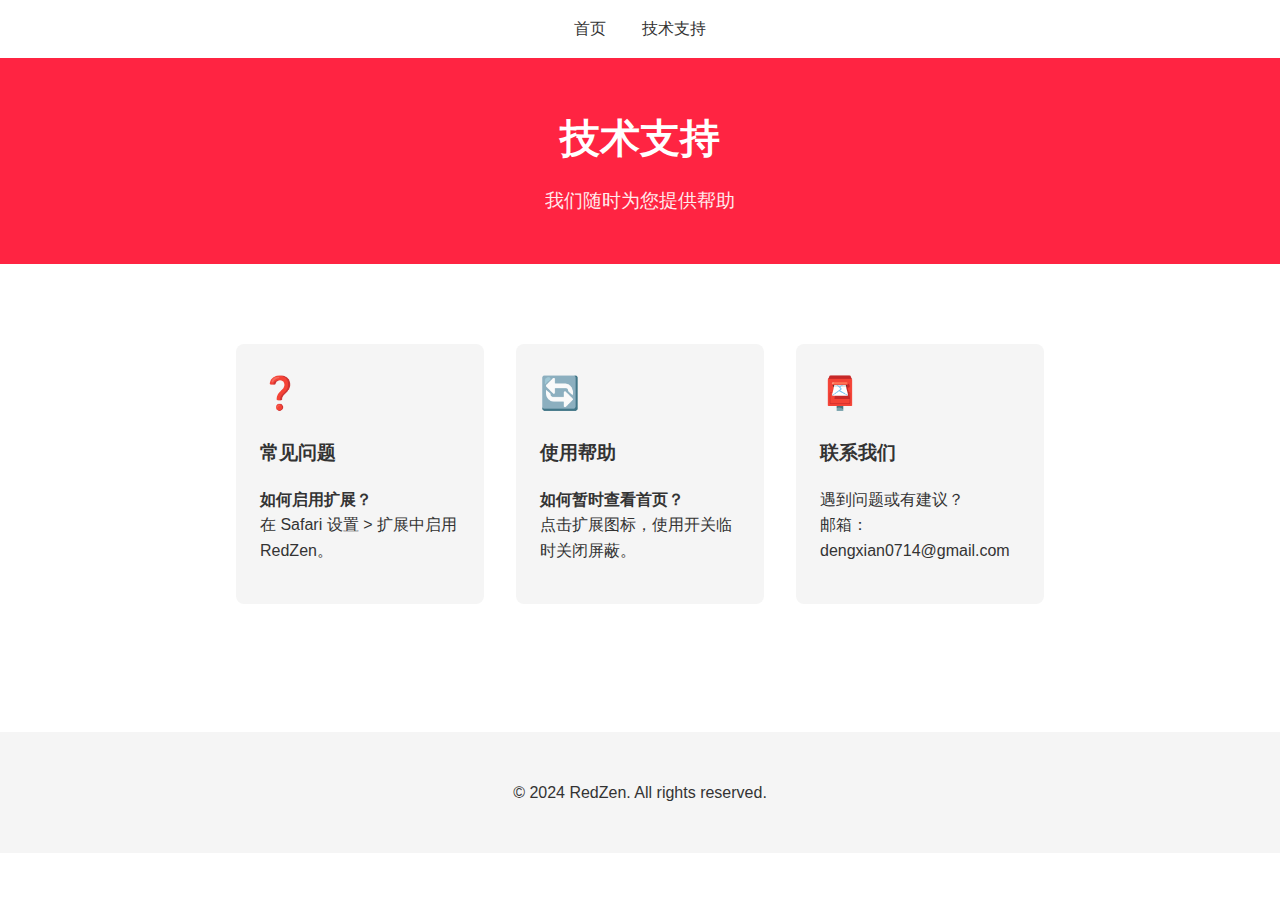
==== support.html @ 02f6fc3c "Websites" ====
<!DOCTYPE html>
<html lang="zh">
<head>
    <meta charset="UTF-8">
    <meta name="viewport" content="width=device-width, initial-scale=1.0">
    <title>技术支持 - RedZen</title>
    <style>
        body {
            font-family: -apple-system, BlinkMacSystemFont, 'Segoe UI', Roboto, Oxygen, sans-serif;
            line-height: 1.6;
            margin: 0;
            padding: 0;
            color: #333;
        }

        .container {
            max-width: 800px;
            margin: 0 auto;
            padding: 2rem;
        }

        header {
            text-align: center;
            padding: 3rem 0;
            background: #ff2442;
            color: white;
        }

        h1 {
            margin: 0;
            font-size: 2.5rem;
        }

        .subtitle {
            font-size: 1.2rem;
            opacity: 0.9;
            margin-top: 1rem;
        }

        .features {
            margin: 3rem 0;
            display: flex;
            justify-content: center;
            gap: 2rem;
            flex-wrap: nowrap;
        }

        .feature {
            flex: 1;
            padding: 1.5rem;
            border-radius: 8px;
            background: #f5f5f5;
            min-width: 200px;
            max-width: 300px;
        }

        .feature-icon {
            font-size: 2rem;
            margin-bottom: 1rem;
        }

        footer {
            text-align: center;
            padding: 2rem;
            background: #f5f5f5;
            margin-top: 3rem;
        }

        nav {
            background: white;
            padding: 1rem;
            text-align: center;
        }

        nav a {
            color: #333;
            text-decoration: none;
            margin: 0 1rem;
        }

        nav a:hover {
            color: #ff2442;
        }

        @media (prefers-color-scheme: dark) {
            body {
                background: #1a1a1a;
                color: #fff;
            }

            .feature {
                background: #2a2a2a;
            }

            footer {
                background: #2a2a2a;
            }

            nav {
                background: #1a1a1a;
            }

            nav a {
                color: #fff;
            }
        }

        @media (max-width: 768px) {
            .features {
                flex-wrap: wrap;
            }
            
            .feature {
                min-width: 100%;
            }
        }
    </style>
</head>
<body>
    <nav>
        <a href="index.html">首页</a>
        <a href="support.html">技术支持</a>
    </nav>
    
    <header>
        <h1>技术支持</h1>
        <div class="subtitle">我们随时为您提供帮助</div>
    </header>

    <div class="container">
        <div class="features">
            <div class="feature">
                <div class="feature-icon">❓</div>
                <h3>常见问题</h3>
                <p><strong>如何启用扩展？</strong><br>
                在 Safari 设置 > 扩展中启用 RedZen。</p>
            </div>
            <div class="feature">
                <div class="feature-icon">🔄</div>
                <h3>使用帮助</h3>
                <p><strong>如何暂时查看首页？</strong><br>
                点击扩展图标，使用开关临时关闭屏蔽。</p>
            </div>
            <div class="feature">
                <div class="feature-icon">📮</div>
                <h3>联系我们</h3>
                <p>遇到问题或有建议？<br>
                邮箱：dengxian0714@gmail.com</p>
            </div>
        </div>
    </div>

    <footer>
        <p>© 2024 RedZen. All rights reserved.</p>
    </footer>
</body>
</html>
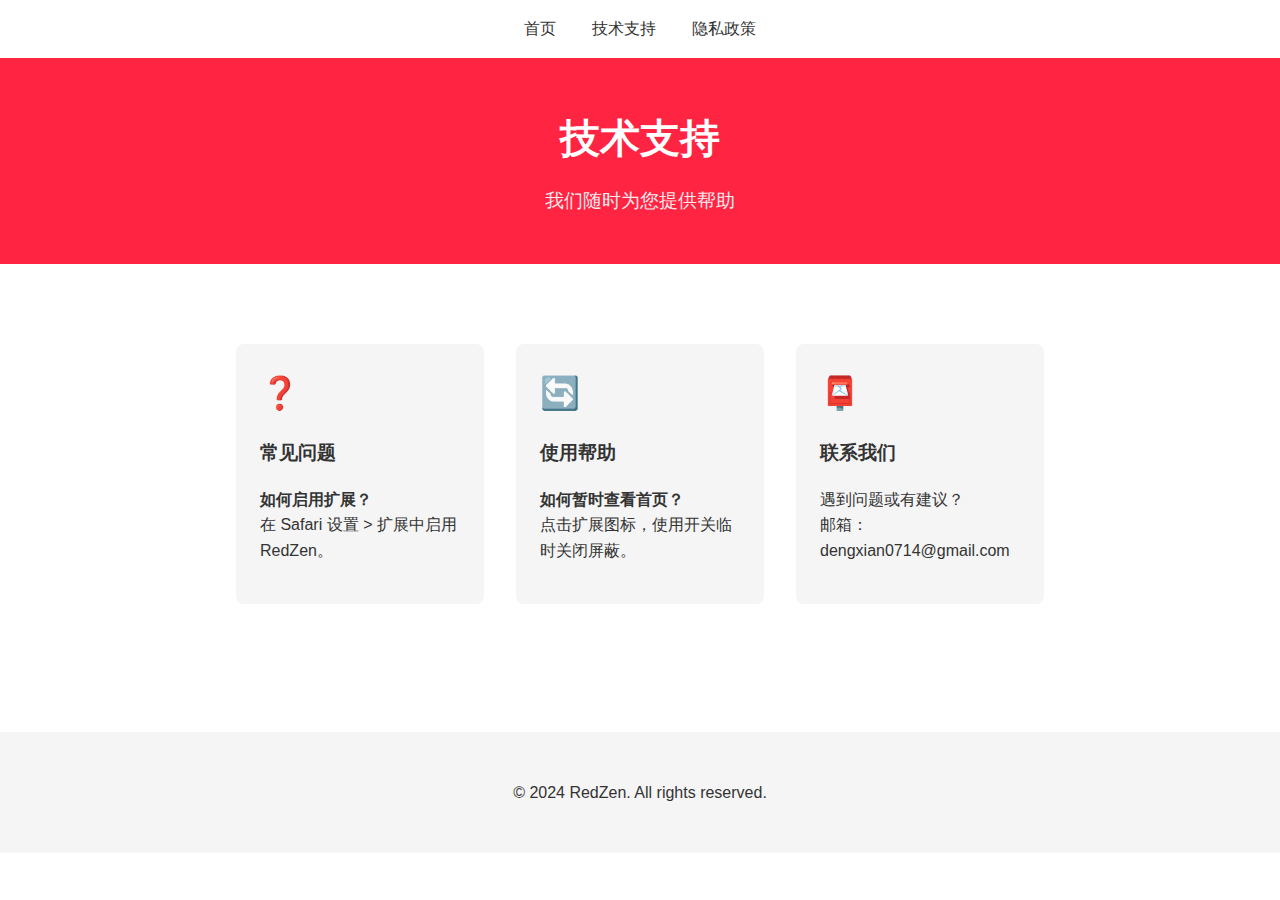
==== commit beb5c1dd: "Add privacy policy page and update navigation links" ====
--- a/support.html
+++ b/support.html
@@ -120,6 +120,7 @@
     <nav>
         <a href="index.html">首页</a>
         <a href="support.html">技术支持</a>
+        <a href="privacy.html">隐私政策</a>
     </nav>
     
     <header>
